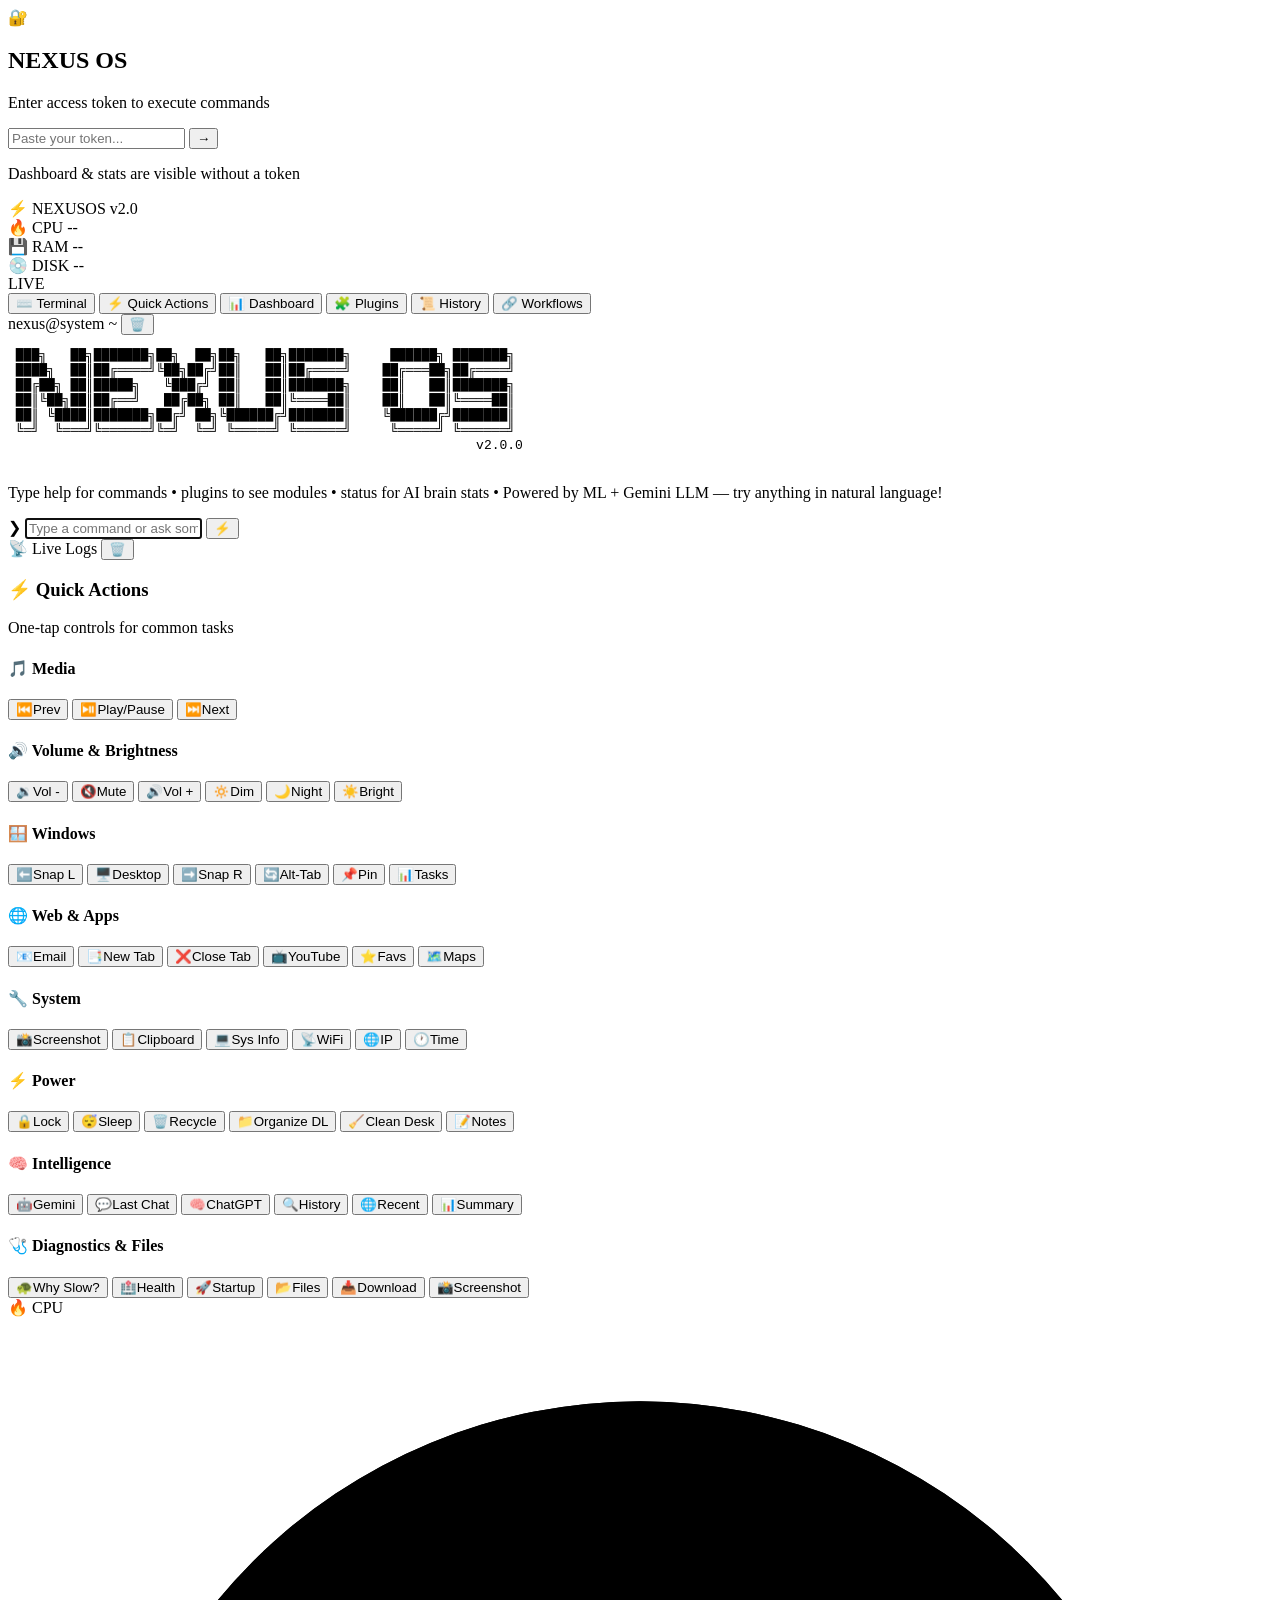
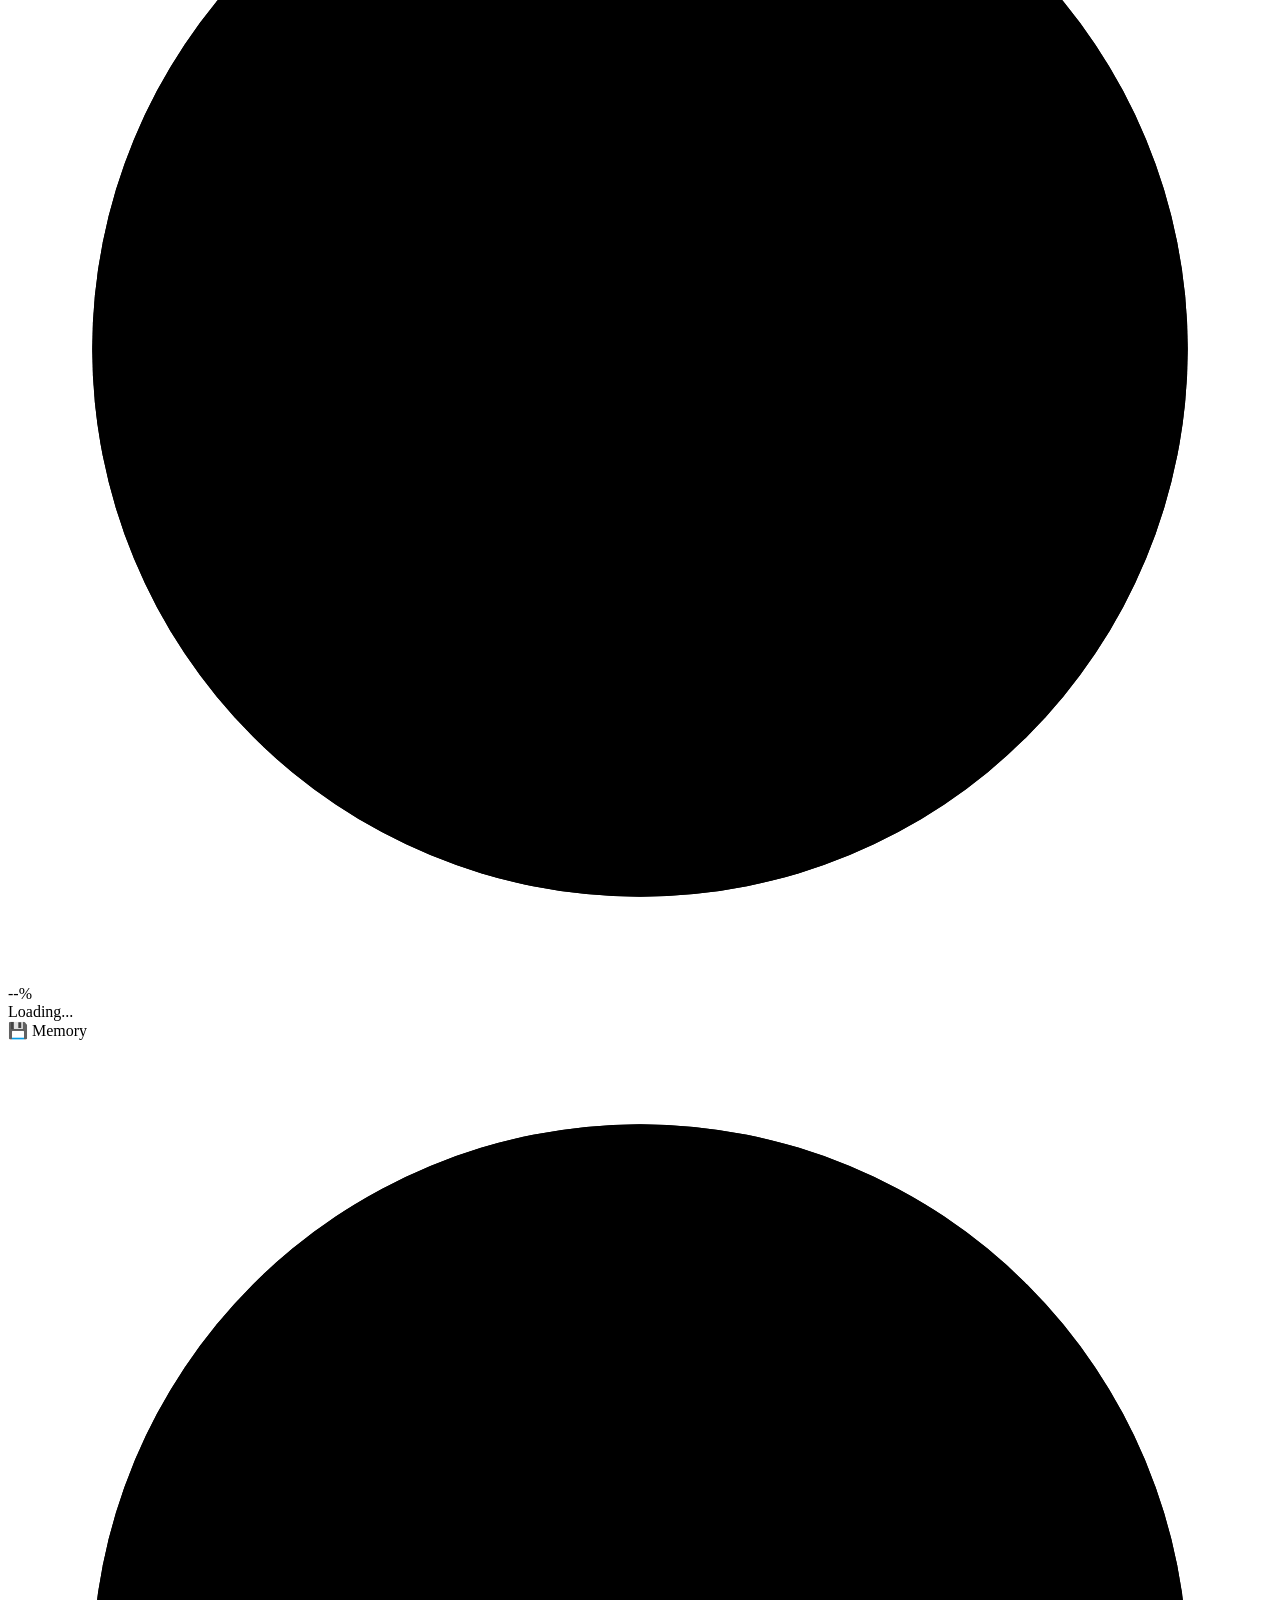
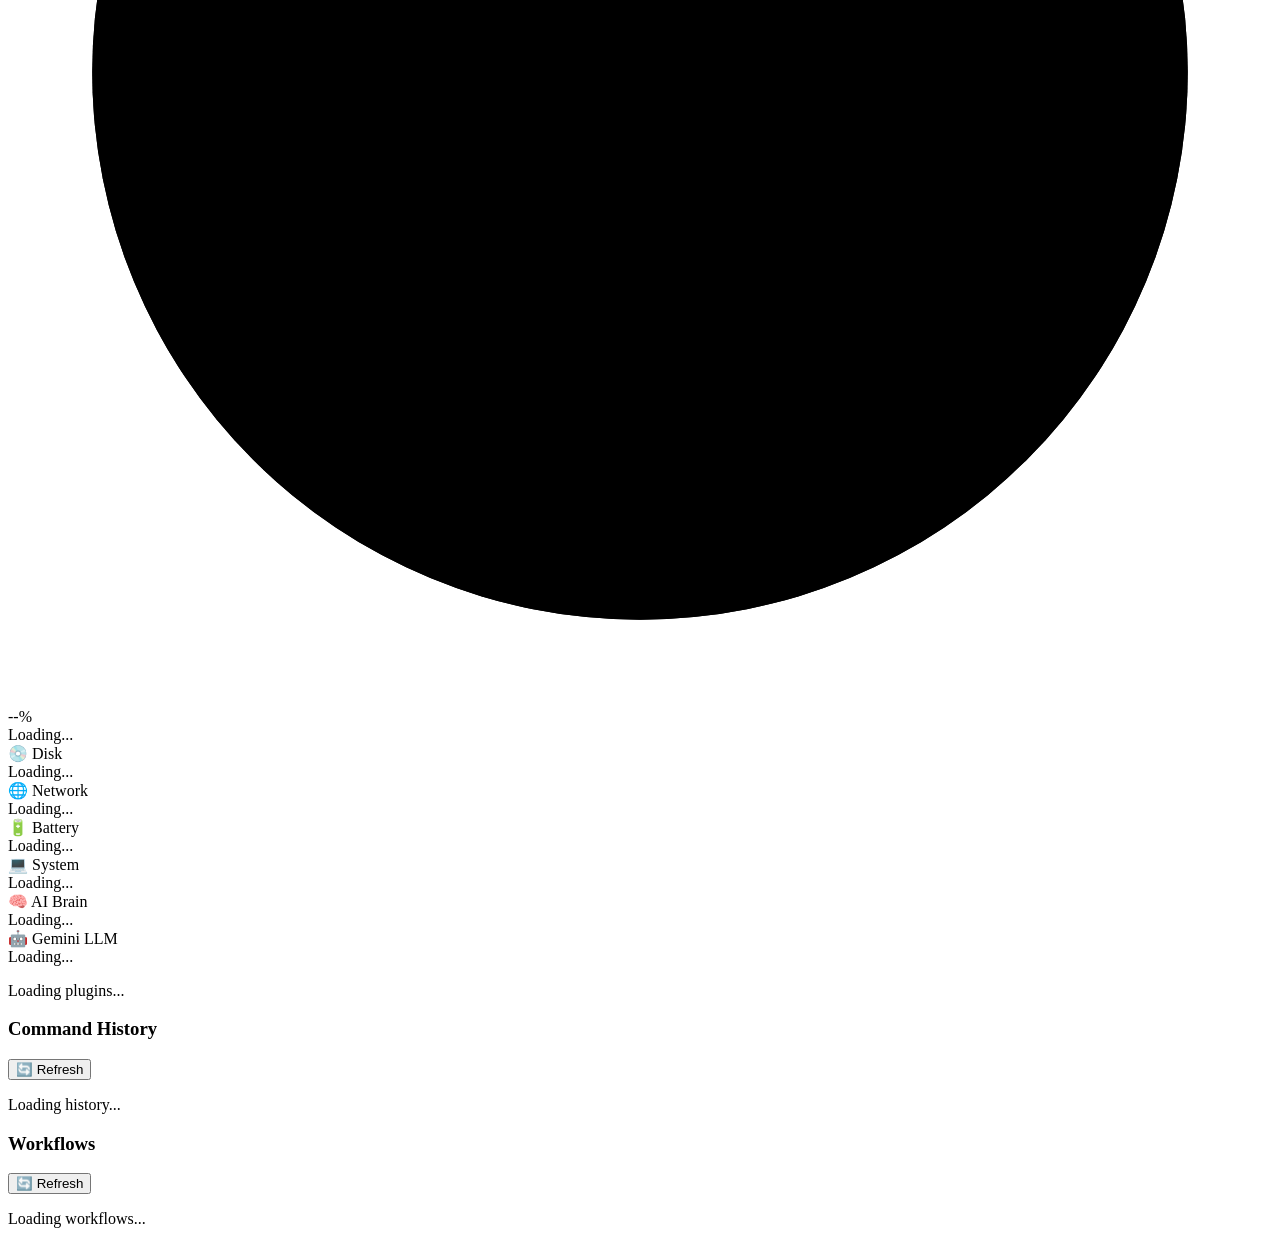
==== nexus/web/static/index.html @ 4aa67c4a "Initial release: Autocrat CLI v1.0.0 AI-powered desktop automation system with: - 17 built-in plugin" ====
<!DOCTYPE html>
<html lang="en">

<head>
    <meta charset="UTF-8">
    <meta name="viewport" content="width=device-width, initial-scale=1.0, user-scalable=yes">
    <meta name="theme-color" content="#0a0a0f">
    <meta name="description" content="NEXUS OS — Advanced System Automation Control Panel">
    <meta name="apple-mobile-web-app-capable" content="yes">
    <meta name="apple-mobile-web-app-status-bar-style" content="black-translucent">
    <title>NEXUS OS — System Control</title>
    <link rel="stylesheet" href="/static/style.css">
    <link rel="preconnect" href="https://fonts.googleapis.com">
    <link
        href="https://fonts.googleapis.com/css2?family=Inter:wght@300;400;500;600;700;800;900&family=JetBrains+Mono:wght@400;500;600&display=swap"
        rel="stylesheet">
</head>

<body>
    <!-- ═══ Background Effects ═══ -->
    <div class="bg-grid"></div>
    <div class="bg-orb orb-1"></div>
    <div class="bg-orb orb-2"></div>
    <div class="bg-orb orb-3"></div>

    <!-- ═══ Auth Modal ═══ -->
    <div class="auth-overlay" id="auth-overlay">
        <div class="auth-modal glass">
            <div class="auth-icon">🔐</div>
            <h2>NEXUS OS</h2>
            <p class="auth-subtitle">Enter access token to execute commands</p>
            <div class="auth-input-row">
                <input type="password" id="auth-token" placeholder="Paste your token..." autocomplete="off"
                    aria-label="Authentication token">
                <button class="btn-auth" id="btn-auth" aria-label="Submit token">→</button>
            </div>
            <p class="auth-error" id="auth-error" role="alert"></p>
            <p class="auth-hint">Dashboard & stats are visible without a token</p>
        </div>
    </div>

    <!-- ═══ Header ═══ -->
    <header class="top-bar" role="banner">
        <div class="logo">
            <span class="logo-icon" aria-hidden="true">⚡</span>
            <span class="logo-text">NEXUS<span class="logo-os">OS</span></span>
            <span class="version-badge">v2.0</span>
        </div>
        <div class="top-stats" role="status" aria-label="System statistics">
            <div class="stat-pill" id="stat-cpu">
                <span class="stat-icon" aria-hidden="true">🔥</span>
                <span class="stat-label">CPU</span>
                <span class="stat-value" id="cpu-val" aria-label="CPU usage">--</span>
            </div>
            <div class="stat-pill" id="stat-ram">
                <span class="stat-icon" aria-hidden="true">💾</span>
                <span class="stat-label">RAM</span>
                <span class="stat-value" id="ram-val" aria-label="RAM usage">--</span>
            </div>
            <div class="stat-pill" id="stat-disk">
                <span class="stat-icon" aria-hidden="true">💿</span>
                <span class="stat-label">DISK</span>
                <span class="stat-value" id="disk-val" aria-label="Disk usage">--</span>
            </div>
            <div class="stat-pill" id="stat-battery" style="display:none">
                <span class="stat-icon" aria-hidden="true">🔋</span>
                <span class="stat-label">BAT</span>
                <span class="stat-value" id="bat-val" aria-label="Battery">--</span>
            </div>
            <div class="stat-pill status-connected" id="ws-status">
                <span class="status-dot"></span>
                <span>LIVE</span>
            </div>
        </div>
    </header>

    <!-- ═══ Navigation Tabs ═══ -->
    <nav class="tab-nav" role="tablist" aria-label="Main navigation">
        <button class="tab active" data-tab="terminal" role="tab" aria-selected="true" aria-controls="tab-terminal">
            <span class="tab-icon" aria-hidden="true">⌨️</span> <span class="tab-label">Terminal</span>
        </button>
        <button class="tab" data-tab="quick" role="tab" aria-selected="false" aria-controls="tab-quick">
            <span class="tab-icon" aria-hidden="true">⚡</span> <span class="tab-label">Quick Actions</span>
        </button>
        <button class="tab" data-tab="dashboard" role="tab" aria-selected="false" aria-controls="tab-dashboard">
            <span class="tab-icon" aria-hidden="true">📊</span> <span class="tab-label">Dashboard</span>
        </button>
        <button class="tab" data-tab="plugins" role="tab" aria-selected="false" aria-controls="tab-plugins">
            <span class="tab-icon" aria-hidden="true">🧩</span> <span class="tab-label">Plugins</span>
        </button>
        <button class="tab" data-tab="history" role="tab" aria-selected="false" aria-controls="tab-history">
            <span class="tab-icon" aria-hidden="true">📜</span> <span class="tab-label">History</span>
        </button>
        <button class="tab" data-tab="workflows" role="tab" aria-selected="false" aria-controls="tab-workflows">
            <span class="tab-icon" aria-hidden="true">🔗</span> <span class="tab-label">Workflows</span>
        </button>
    </nav>

    <!-- ═══ Tab Contents ═══ -->
    <main class="content" role="main">

        <!-- ──── TERMINAL ──── -->
        <section class="tab-content active" id="tab-terminal" role="tabpanel" aria-labelledby="Terminal">
            <div class="terminal-container">
                <div class="terminal-header">
                    <div class="terminal-dots" aria-hidden="true">
                        <span class="dot red"></span>
                        <span class="dot yellow"></span>
                        <span class="dot green"></span>
                    </div>
                    <span class="terminal-title">nexus@system ~</span>
                    <button class="btn-icon" id="clear-terminal" title="Clear terminal" aria-label="Clear terminal">🗑️</button>
                </div>
                <div class="terminal-output" id="terminal-output" role="log" aria-live="polite">
                    <div class="output-line welcome">
                        <pre>
 ███╗   ██╗███████╗██╗  ██╗██╗   ██╗███████╗     ██████╗ ███████╗
 ████╗  ██║██╔════╝╚██╗██╔╝██║   ██║██╔════╝    ██╔═══██╗██╔════╝
 ██╔██╗ ██║█████╗   ╚███╔╝ ██║   ██║███████╗    ██║   ██║███████╗
 ██║╚██╗██║██╔══╝   ██╔██╗ ██║   ██║╚════██║    ██║   ██║╚════██║
 ██║ ╚████║███████╗██╔╝ ██╗╚██████╔╝███████║    ╚██████╔╝███████║
 ╚═╝  ╚═══╝╚══════╝╚═╝  ╚═╝ ╚═════╝ ╚══════╝     ╚═════╝ ╚══════╝
                                                            v2.0.0
                        </pre>
                        <p>Type <span class="cmd-hint" role="button" tabindex="0">help</span> for commands •
                            <span class="cmd-hint" role="button" tabindex="0">plugins</span> to see modules •
                            <span class="cmd-hint" role="button" tabindex="0">status</span> for AI brain stats •
                            Powered by ML + Gemini LLM — try anything in natural language!</p>
                    </div>
                </div>
                <!-- Autocomplete suggestions -->
                <div class="autocomplete-dropdown" id="autocomplete-dropdown" hidden></div>
                <div class="terminal-input-row">
                    <span class="prompt" aria-hidden="true">❯</span>
                    <input type="text" id="terminal-input" placeholder="Type a command or ask something..."
                        autocomplete="off" autofocus aria-label="Command input"
                        role="combobox" aria-autocomplete="list" aria-expanded="false">
                    <button class="btn-send" id="btn-send" aria-label="Execute command">⚡</button>
                </div>
            </div>

            <!-- Live Log Panel -->
            <div class="log-panel">
                <div class="log-header">
                    <span>📡 Live Logs</span>
                    <button class="btn-icon" id="clear-logs" title="Clear logs" aria-label="Clear logs">🗑️</button>
                </div>
                <div class="log-output" id="log-output" role="log" aria-live="off"></div>
            </div>
        </section>

        <!-- ──── QUICK ACTIONS ──── -->
        <section class="tab-content" id="tab-quick" role="tabpanel" aria-labelledby="Quick Actions">
            <div class="quick-actions-container">
                <h3 class="section-title">⚡ Quick Actions</h3>
                <p class="section-subtitle">One-tap controls for common tasks</p>

                <div class="quick-section">
                    <h4 class="quick-section-title">🎵 Media</h4>
                    <div class="quick-grid">
                        <button class="quick-btn" data-cmd="previous song" aria-label="Previous track">⏮️<span>Prev</span></button>
                        <button class="quick-btn quick-btn-lg" data-cmd="play pause" aria-label="Play/Pause">⏯️<span>Play/Pause</span></button>
                        <button class="quick-btn" data-cmd="next song" aria-label="Next track">⏭️<span>Next</span></button>
                    </div>
                </div>

                <div class="quick-section">
                    <h4 class="quick-section-title">🔊 Volume & Brightness</h4>
                    <div class="quick-grid">
                        <button class="quick-btn" data-cmd="volume down" aria-label="Volume down">🔉<span>Vol -</span></button>
                        <button class="quick-btn" data-cmd="mute" aria-label="Mute">🔇<span>Mute</span></button>
                        <button class="quick-btn" data-cmd="volume up" aria-label="Volume up">🔊<span>Vol +</span></button>
                        <button class="quick-btn" data-cmd="brightness down" aria-label="Brightness down">🔅<span>Dim</span></button>
                        <button class="quick-btn" data-cmd="night light" aria-label="Night light">🌙<span>Night</span></button>
                        <button class="quick-btn" data-cmd="brightness up" aria-label="Brightness up">☀️<span>Bright</span></button>
                    </div>
                </div>

                <div class="quick-section">
                    <h4 class="quick-section-title">🪟 Windows</h4>
                    <div class="quick-grid">
                        <button class="quick-btn" data-cmd="snap left" aria-label="Snap window left">⬅️<span>Snap L</span></button>
                        <button class="quick-btn" data-cmd="minimize all" aria-label="Show desktop">🖥️<span>Desktop</span></button>
                        <button class="quick-btn" data-cmd="snap right" aria-label="Snap window right">➡️<span>Snap R</span></button>
                        <button class="quick-btn" data-cmd="alt tab" aria-label="Switch window">🔄<span>Alt-Tab</span></button>
                        <button class="quick-btn" data-cmd="pin window" aria-label="Pin window on top">📌<span>Pin</span></button>
                        <button class="quick-btn" data-cmd="task manager" aria-label="Task manager">📊<span>Tasks</span></button>
                    </div>
                </div>

                <div class="quick-section">
                    <h4 class="quick-section-title">🌐 Web & Apps</h4>
                    <div class="quick-grid">
                        <button class="quick-btn" data-cmd="open email" aria-label="Open Email">📧<span>Email</span></button>
                        <button class="quick-btn" data-cmd="new tab" aria-label="New browser tab">📑<span>New Tab</span></button>
                        <button class="quick-btn" data-cmd="close tab" aria-label="Close tab">❌<span>Close Tab</span></button>
                        <button class="quick-btn" data-cmd="open youtube" aria-label="YouTube">📺<span>YouTube</span></button>
                        <button class="quick-btn" data-cmd="open favorites" aria-label="Favorites">⭐<span>Favs</span></button>
                        <button class="quick-btn" data-cmd="maps" aria-label="Maps">🗺️<span>Maps</span></button>
                    </div>
                </div>

                <div class="quick-section">
                    <h4 class="quick-section-title">🔧 System</h4>
                    <div class="quick-grid">
                        <button class="quick-btn" data-cmd="screenshot" aria-label="Screenshot">📸<span>Screenshot</span></button>
                        <button class="quick-btn" data-cmd="clipboard" aria-label="Clipboard">📋<span>Clipboard</span></button>
                        <button class="quick-btn" data-cmd="sysinfo" aria-label="System info">💻<span>Sys Info</span></button>
                        <button class="quick-btn" data-cmd="wifi" aria-label="WiFi info">📡<span>WiFi</span></button>
                        <button class="quick-btn" data-cmd="ip address" aria-label="IP address">🌐<span>IP</span></button>
                        <button class="quick-btn" data-cmd="time" aria-label="Current time">🕐<span>Time</span></button>
                    </div>
                </div>

                <div class="quick-section">
                    <h4 class="quick-section-title">⚡ Power</h4>
                    <div class="quick-grid">
                        <button class="quick-btn" data-cmd="lock pc" aria-label="Lock PC">🔒<span>Lock</span></button>
                        <button class="quick-btn" data-cmd="sleep" aria-label="Sleep">😴<span>Sleep</span></button>
                        <button class="quick-btn" data-cmd="empty recycle bin" aria-label="Empty trash">🗑️<span>Recycle</span></button>
                        <button class="quick-btn" data-cmd="organize downloads" aria-label="Organize downloads">📁<span>Organize DL</span></button>
                        <button class="quick-btn" data-cmd="organize desktop" aria-label="Organize desktop">🧹<span>Clean Desk</span></button>
                        <button class="quick-btn" data-cmd="note list" aria-label="Notes">📝<span>Notes</span></button>
                    </div>
                </div>

                <div class="quick-section">
                    <h4 class="quick-section-title">🧠 Intelligence</h4>
                    <div class="quick-grid">
                        <button class="quick-btn" data-cmd="gemini chats" aria-label="Open Gemini Chats">🤖<span>Gemini</span></button>
                        <button class="quick-btn" data-cmd="last gemini chat" aria-label="Last Gemini Chat">💬<span>Last Chat</span></button>
                        <button class="quick-btn" data-cmd="chatgpt" aria-label="Open ChatGPT">🧠<span>ChatGPT</span></button>
                        <button class="quick-btn" data-cmd="browser history" aria-label="Browser History">🔍<span>History</span></button>
                        <button class="quick-btn" data-cmd="recent tabs" aria-label="Recent Tabs">🌐<span>Recent</span></button>
                        <button class="quick-btn" data-cmd="daily summary" aria-label="Daily Summary">📊<span>Summary</span></button>
                    </div>
                </div>

                <div class="quick-section">
                    <h4 class="quick-section-title">🩺 Diagnostics & Files</h4>
                    <div class="quick-grid">
                        <button class="quick-btn" data-cmd="why is my pc slow" aria-label="Diagnose Slow PC">🐢<span>Why Slow?</span></button>
                        <button class="quick-btn" data-cmd="health check" aria-label="Health Check">🏥<span>Health</span></button>
                        <button class="quick-btn" data-cmd="startup programs" aria-label="Startup Programs">🚀<span>Startup</span></button>
                        <button class="quick-btn" data-cmd="recent files" aria-label="Recent Files">📂<span>Files</span></button>
                        <button class="quick-btn" data-cmd="open last download" aria-label="Last Download">📥<span>Download</span></button>
                        <button class="quick-btn" data-cmd="open last screenshot" aria-label="Last Screenshot">📸<span>Screenshot</span></button>
                    </div>
                </div>
            </div>
        </section>

        <!-- ──── DASHBOARD ──── -->
        <section class="tab-content" id="tab-dashboard" role="tabpanel" aria-labelledby="Dashboard">
            <div class="dashboard-grid">
                <div class="dash-card glass" id="card-cpu">
                    <div class="card-header"><span class="card-icon" aria-hidden="true">🔥</span> CPU</div>
                    <div class="gauge-container">
                        <svg class="gauge" viewBox="0 0 120 120" aria-hidden="true">
                            <circle class="gauge-bg" cx="60" cy="60" r="52" />
                            <circle class="gauge-fill" id="gauge-cpu" cx="60" cy="60" r="52" />
                        </svg>
                        <div class="gauge-text" id="gauge-cpu-text" aria-label="CPU usage percent">--%</div>
                    </div>
                    <div class="card-details" id="cpu-details">Loading...</div>
                </div>

                <div class="dash-card glass" id="card-ram">
                    <div class="card-header"><span class="card-icon" aria-hidden="true">💾</span> Memory</div>
                    <div class="gauge-container">
                        <svg class="gauge" viewBox="0 0 120 120" aria-hidden="true">
                            <circle class="gauge-bg" cx="60" cy="60" r="52" />
                            <circle class="gauge-fill" id="gauge-ram" cx="60" cy="60" r="52" />
                        </svg>
                        <div class="gauge-text" id="gauge-ram-text" aria-label="RAM usage percent">--%</div>
                    </div>
                    <div class="card-details" id="ram-details">Loading...</div>
                </div>

                <div class="dash-card glass" id="card-disk">
                    <div class="card-header"><span class="card-icon" aria-hidden="true">💿</span> Disk</div>
                    <div class="disk-bars" id="disk-bars">Loading...</div>
                </div>

                <div class="dash-card glass" id="card-network">
                    <div class="card-header"><span class="card-icon" aria-hidden="true">🌐</span> Network</div>
                    <div class="card-details" id="net-details">Loading...</div>
                </div>

                <div class="dash-card glass" id="card-battery">
                    <div class="card-header"><span class="card-icon" aria-hidden="true">🔋</span> Battery</div>
                    <div class="card-details" id="battery-details">Loading...</div>
                </div>

                <div class="dash-card glass" id="card-system">
                    <div class="card-header"><span class="card-icon" aria-hidden="true">💻</span> System</div>
                    <div class="card-details" id="system-details">Loading...</div>
                </div>

                <div class="dash-card glass" id="card-brain">
                    <div class="card-header"><span class="card-icon" aria-hidden="true">🧠</span> AI Brain</div>
                    <div class="card-details" id="brain-details">Loading...</div>
                </div>

                <div class="dash-card glass" id="card-ai-engine">
                    <div class="card-header"><span class="card-icon" aria-hidden="true">🤖</span> Gemini LLM</div>
                    <div class="card-details" id="ai-engine-details">Loading...</div>
                </div>
            </div>
        </section>

        <!-- ──── PLUGINS ──── -->
        <section class="tab-content" id="tab-plugins" role="tabpanel" aria-labelledby="Plugins">
            <div class="plugins-grid" id="plugins-list">
                <p class="loading">Loading plugins...</p>
            </div>
        </section>

        <!-- ──── HISTORY ──── -->
        <section class="tab-content" id="tab-history" role="tabpanel" aria-labelledby="History">
            <div class="history-container">
                <div class="history-header">
                    <h3>Command History</h3>
                    <button class="btn-small" id="refresh-history" aria-label="Refresh history">🔄 Refresh</button>
                </div>
                <div class="history-list" id="history-list">
                    <p class="loading">Loading history...</p>
                </div>
            </div>
        </section>

        <!-- ──── WORKFLOWS ──── -->
        <section class="tab-content" id="tab-workflows" role="tabpanel" aria-labelledby="Workflows">
            <div class="workflows-container">
                <div class="history-header">
                    <h3>Workflows</h3>
                    <button class="btn-small" id="refresh-workflows" aria-label="Refresh workflows">🔄 Refresh</button>
                </div>
                <div class="workflows-list" id="workflows-list">
                    <p class="loading">Loading workflows...</p>
                </div>
            </div>
        </section>

    </main>

    <!-- ═══ Keyboard Shortcut Overlay ═══ -->
    <div class="shortcut-hint" id="shortcut-hint" hidden>
        <span>Press <kbd>/</kbd> to focus terminal • <kbd>Ctrl+1-6</kbd> switch tabs • <kbd>Ctrl+L</kbd> clear • <kbd>Esc</kbd> close</span>
    </div>

    <script src="/static/app.js"></script>
</body>

</html>
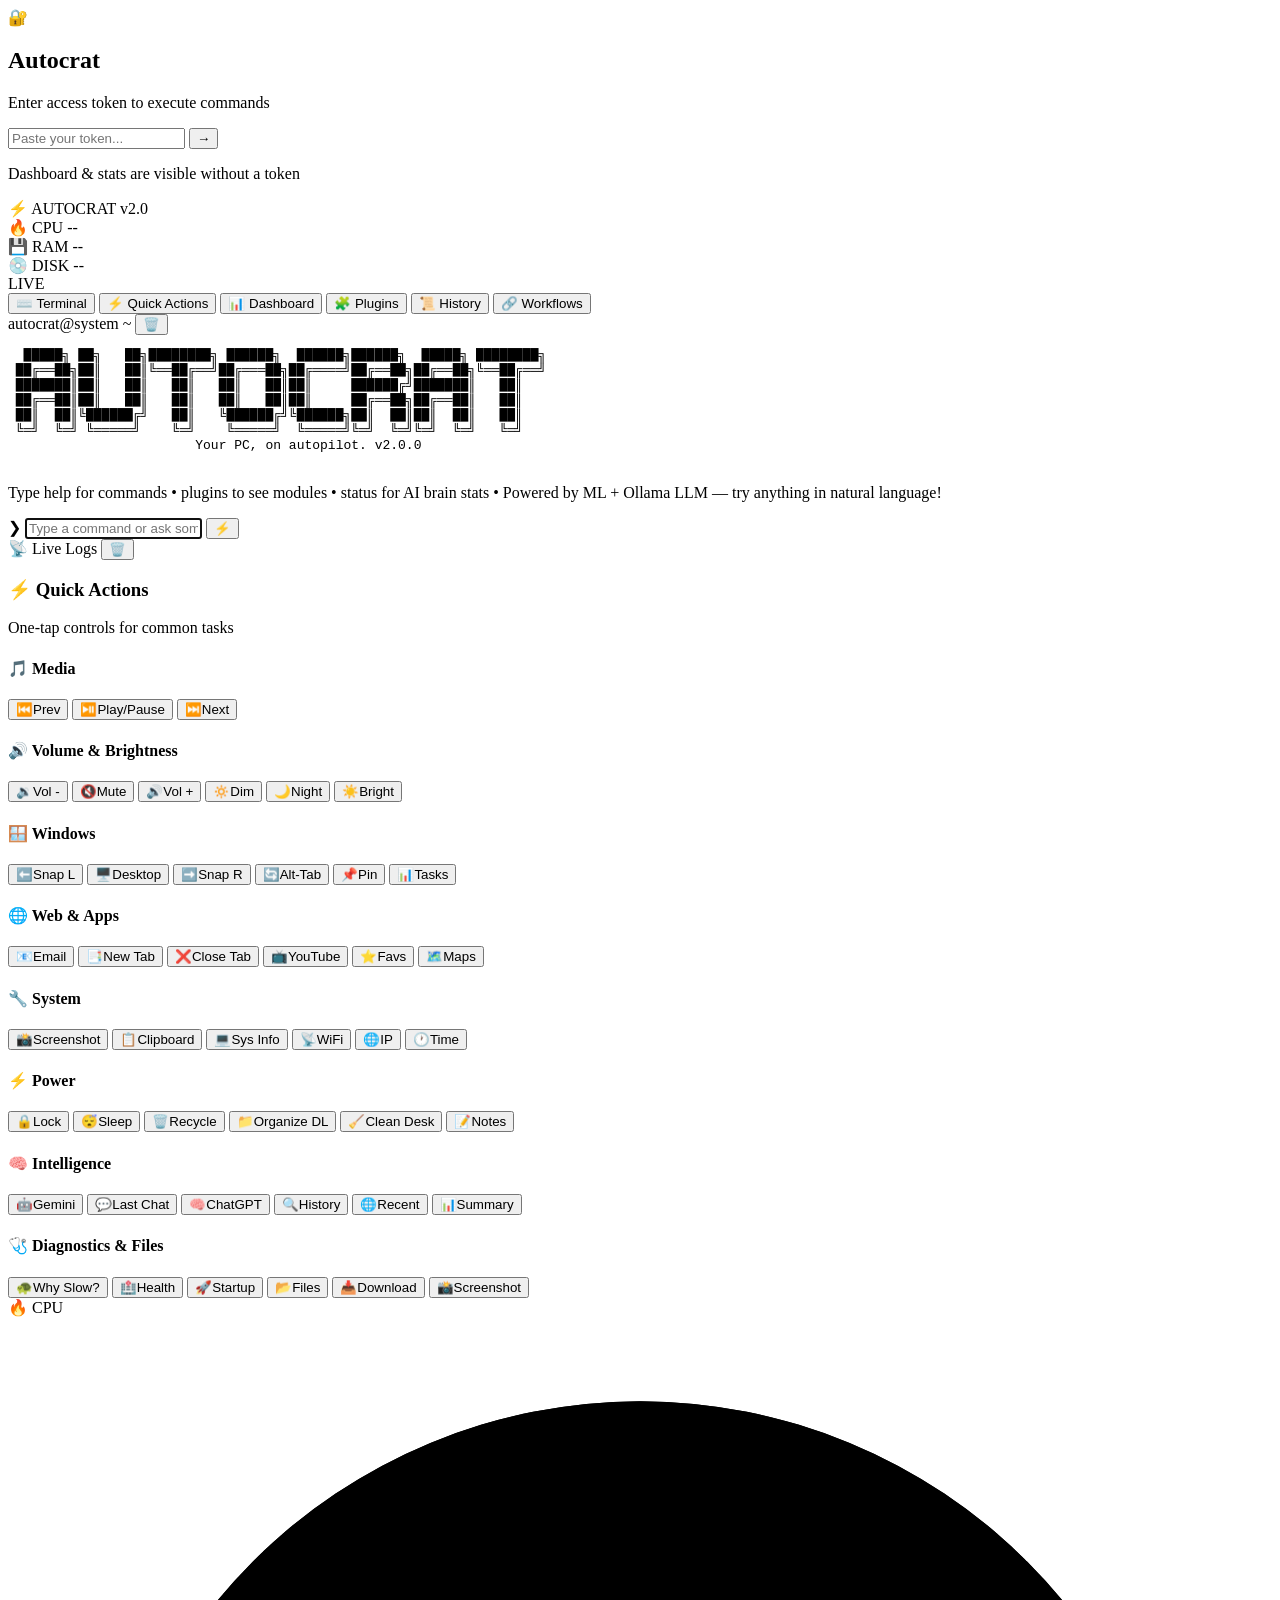
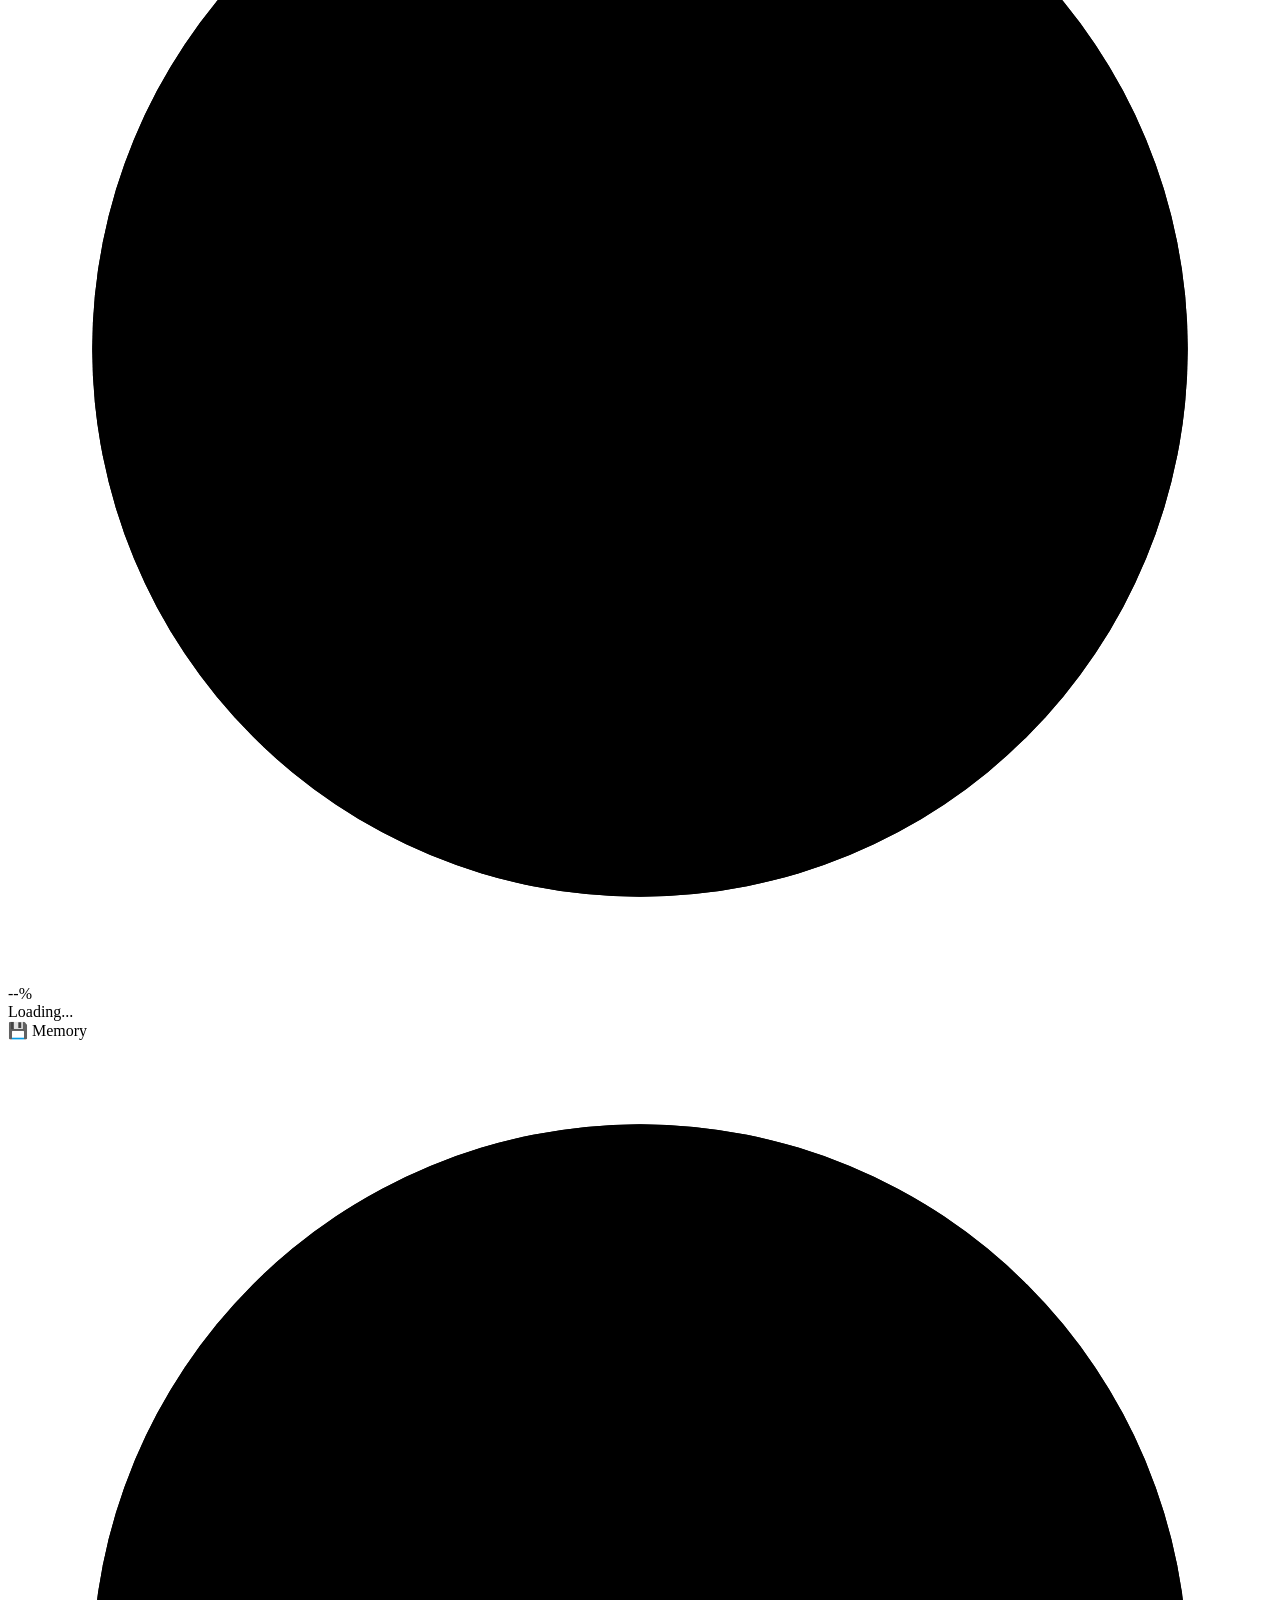
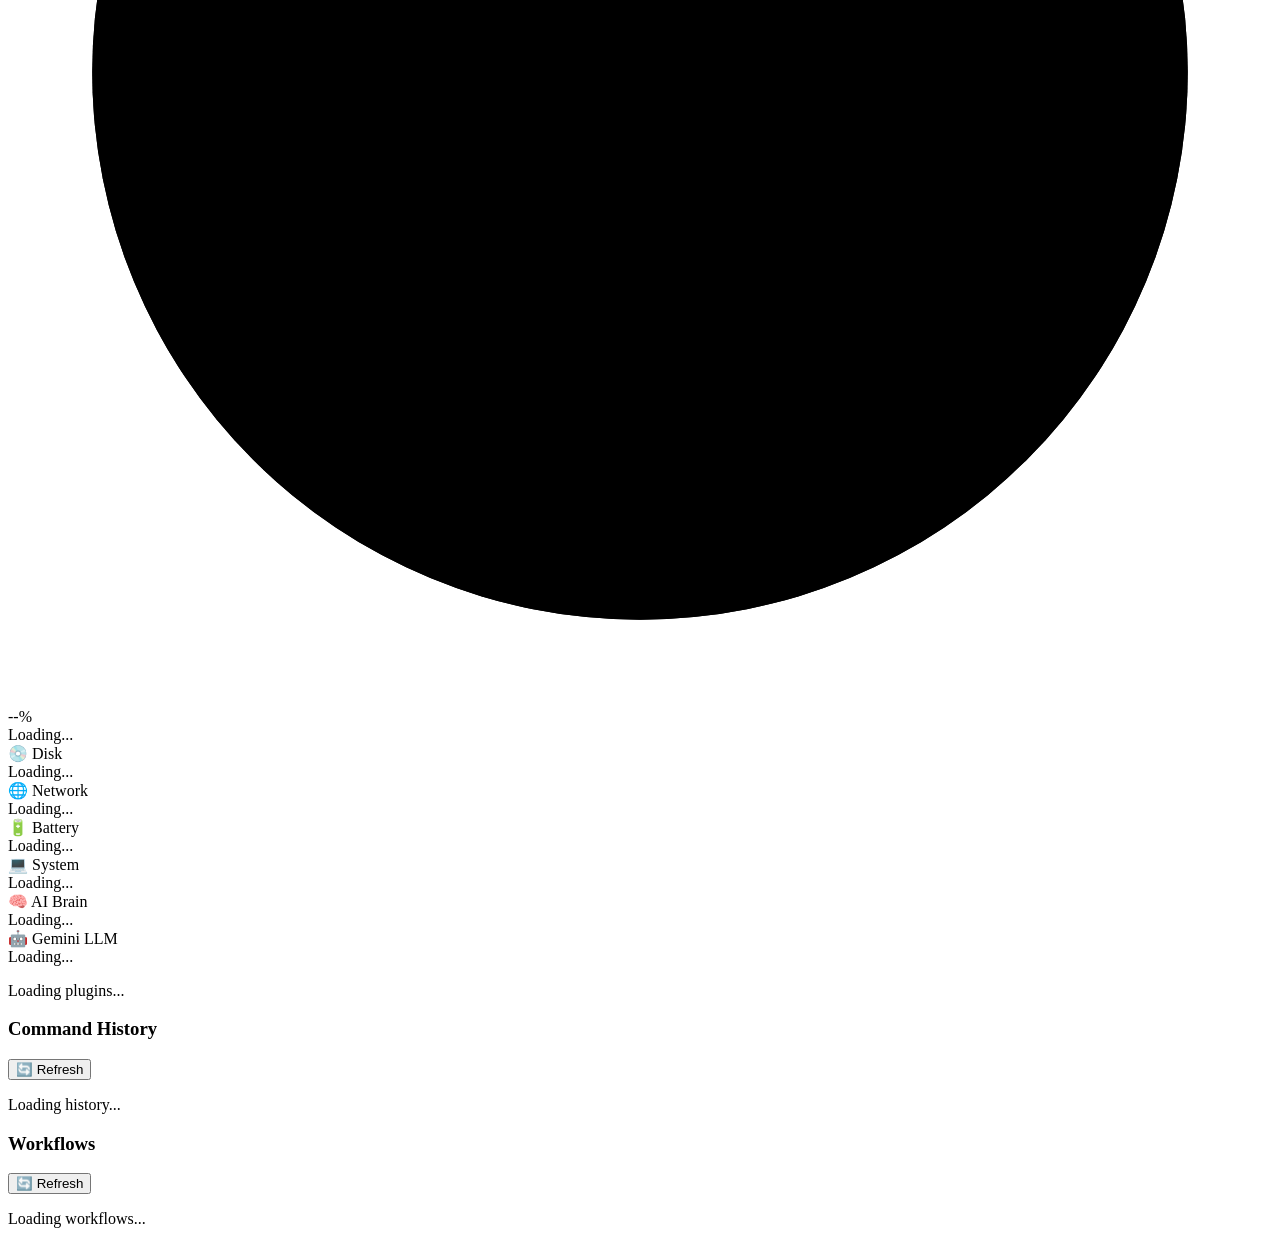
==== commit b421efce: "feat: JARVIS personality engine — narrated responses, session memory, proactive suggestions, full Au" ====
--- a/nexus/web/static/index.html
+++ b/nexus/web/static/index.html
@@ -5,10 +5,10 @@
     <meta charset="UTF-8">
     <meta name="viewport" content="width=device-width, initial-scale=1.0, user-scalable=yes">
     <meta name="theme-color" content="#0a0a0f">
-    <meta name="description" content="NEXUS OS — Advanced System Automation Control Panel">
+    <meta name="description" content="Autocrat — AI-Powered Desktop Automation Control Panel">
     <meta name="apple-mobile-web-app-capable" content="yes">
     <meta name="apple-mobile-web-app-status-bar-style" content="black-translucent">
-    <title>NEXUS OS — System Control</title>
+    <title>Autocrat — Control Panel</title>
     <link rel="stylesheet" href="/static/style.css">
     <link rel="preconnect" href="https://fonts.googleapis.com">
     <link
@@ -27,7 +27,7 @@
     <div class="auth-overlay" id="auth-overlay">
         <div class="auth-modal glass">
             <div class="auth-icon">🔐</div>
-            <h2>NEXUS OS</h2>
+            <h2>Autocrat</h2>
             <p class="auth-subtitle">Enter access token to execute commands</p>
             <div class="auth-input-row">
                 <input type="password" id="auth-token" placeholder="Paste your token..." autocomplete="off"
@@ -43,7 +43,7 @@
     <header class="top-bar" role="banner">
         <div class="logo">
             <span class="logo-icon" aria-hidden="true">⚡</span>
-            <span class="logo-text">NEXUS<span class="logo-os">OS</span></span>
+            <span class="logo-text">AUTO<span class="logo-os">CRAT</span></span>
             <span class="version-badge">v2.0</span>
         </div>
         <div class="top-stats" role="status" aria-label="System statistics">
@@ -108,24 +108,24 @@
                         <span class="dot yellow"></span>
                         <span class="dot green"></span>
                     </div>
-                    <span class="terminal-title">nexus@system ~</span>
+                    <span class="terminal-title">autocrat@system ~</span>
                     <button class="btn-icon" id="clear-terminal" title="Clear terminal" aria-label="Clear terminal">🗑️</button>
                 </div>
                 <div class="terminal-output" id="terminal-output" role="log" aria-live="polite">
                     <div class="output-line welcome">
                         <pre>
- ███╗   ██╗███████╗██╗  ██╗██╗   ██╗███████╗     ██████╗ ███████╗
- ████╗  ██║██╔════╝╚██╗██╔╝██║   ██║██╔════╝    ██╔═══██╗██╔════╝
- ██╔██╗ ██║█████╗   ╚███╔╝ ██║   ██║███████╗    ██║   ██║███████╗
- ██║╚██╗██║██╔══╝   ██╔██╗ ██║   ██║╚════██║    ██║   ██║╚════██║
- ██║ ╚████║███████╗██╔╝ ██╗╚██████╔╝███████║    ╚██████╔╝███████║
- ╚═╝  ╚═══╝╚══════╝╚═╝  ╚═╝ ╚═════╝ ╚══════╝     ╚═════╝ ╚══════╝
-                                                            v2.0.0
+  █████╗ ██╗   ██╗████████╗ ██████╗  ██████╗██████╗  █████╗ ████████╗
+ ██╔══██╗██║   ██║╚══██╔══╝██╔═══██╗██╔════╝██╔══██╗██╔══██╗╚══██╔══╝
+ ███████║██║   ██║   ██║   ██║   ██║██║     ██████╔╝███████║   ██║
+ ██╔══██║██║   ██║   ██║   ██║   ██║██║     ██╔══██╗██╔══██║   ██║
+ ██║  ██║╚██████╔╝   ██║   ╚██████╔╝╚██████╗██║  ██║██║  ██║   ██║
+ ╚═╝  ╚═╝ ╚═════╝    ╚═╝    ╚═════╝  ╚═════╝╚═╝  ╚═╝╚═╝  ╚═╝   ╚═╝
+                        Your PC, on autopilot. v2.0.0
                         </pre>
                         <p>Type <span class="cmd-hint" role="button" tabindex="0">help</span> for commands •
                             <span class="cmd-hint" role="button" tabindex="0">plugins</span> to see modules •
                             <span class="cmd-hint" role="button" tabindex="0">status</span> for AI brain stats •
-                            Powered by ML + Gemini LLM — try anything in natural language!</p>
+                            Powered by ML + Ollama LLM — try anything in natural language!</p>
                     </div>
                 </div>
                 <!-- Autocomplete suggestions -->
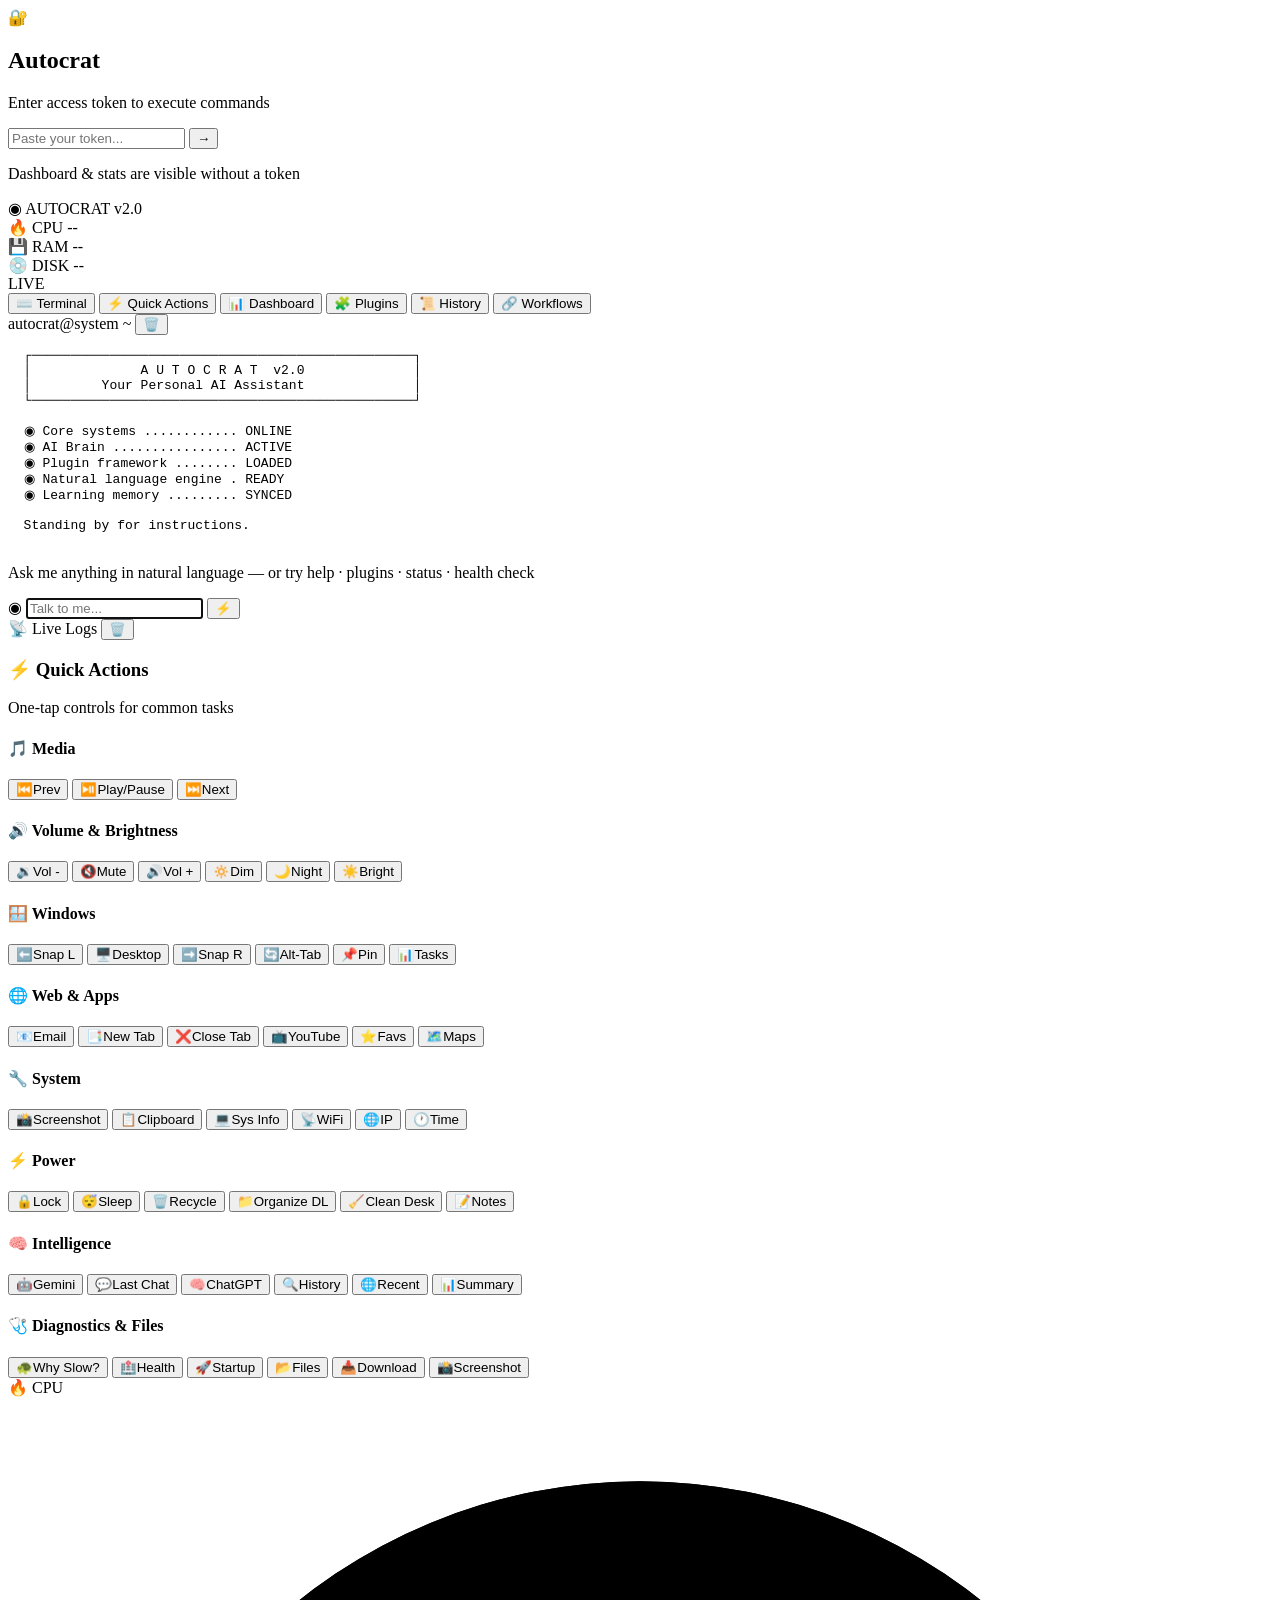
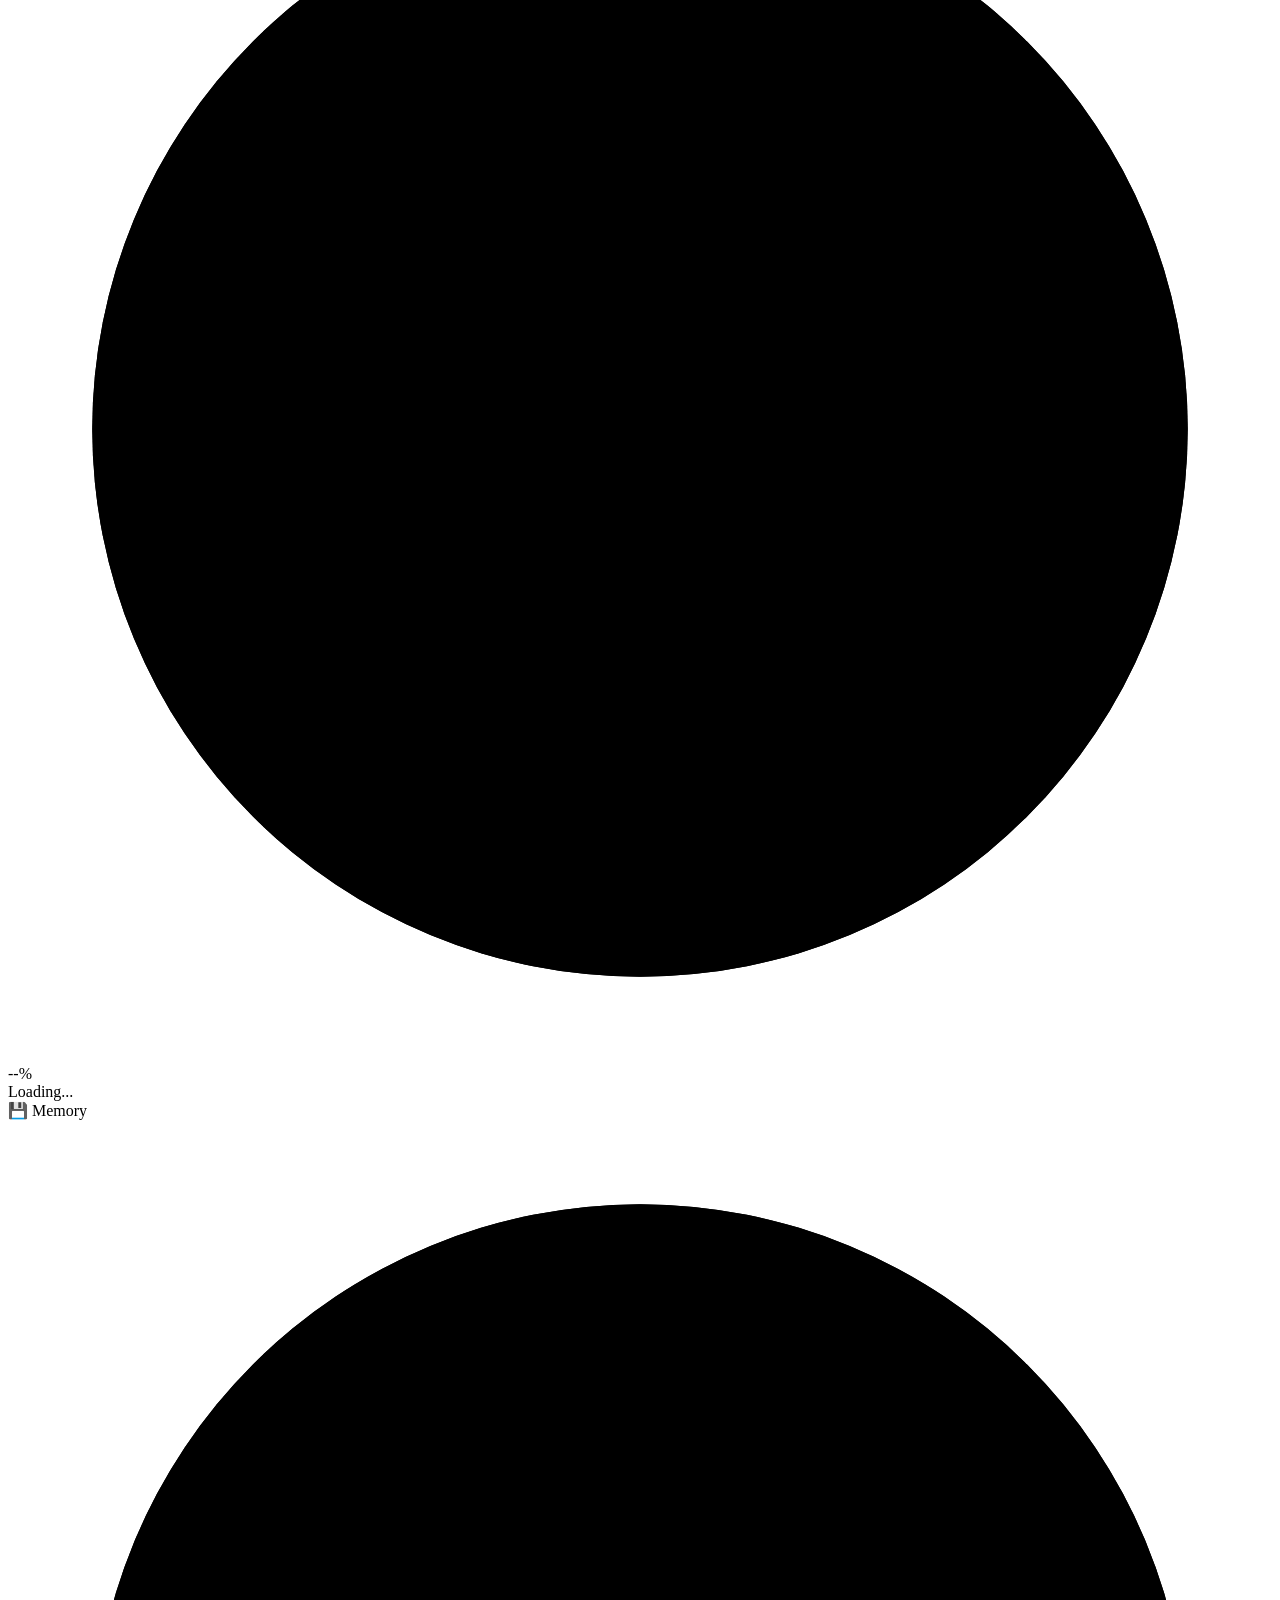
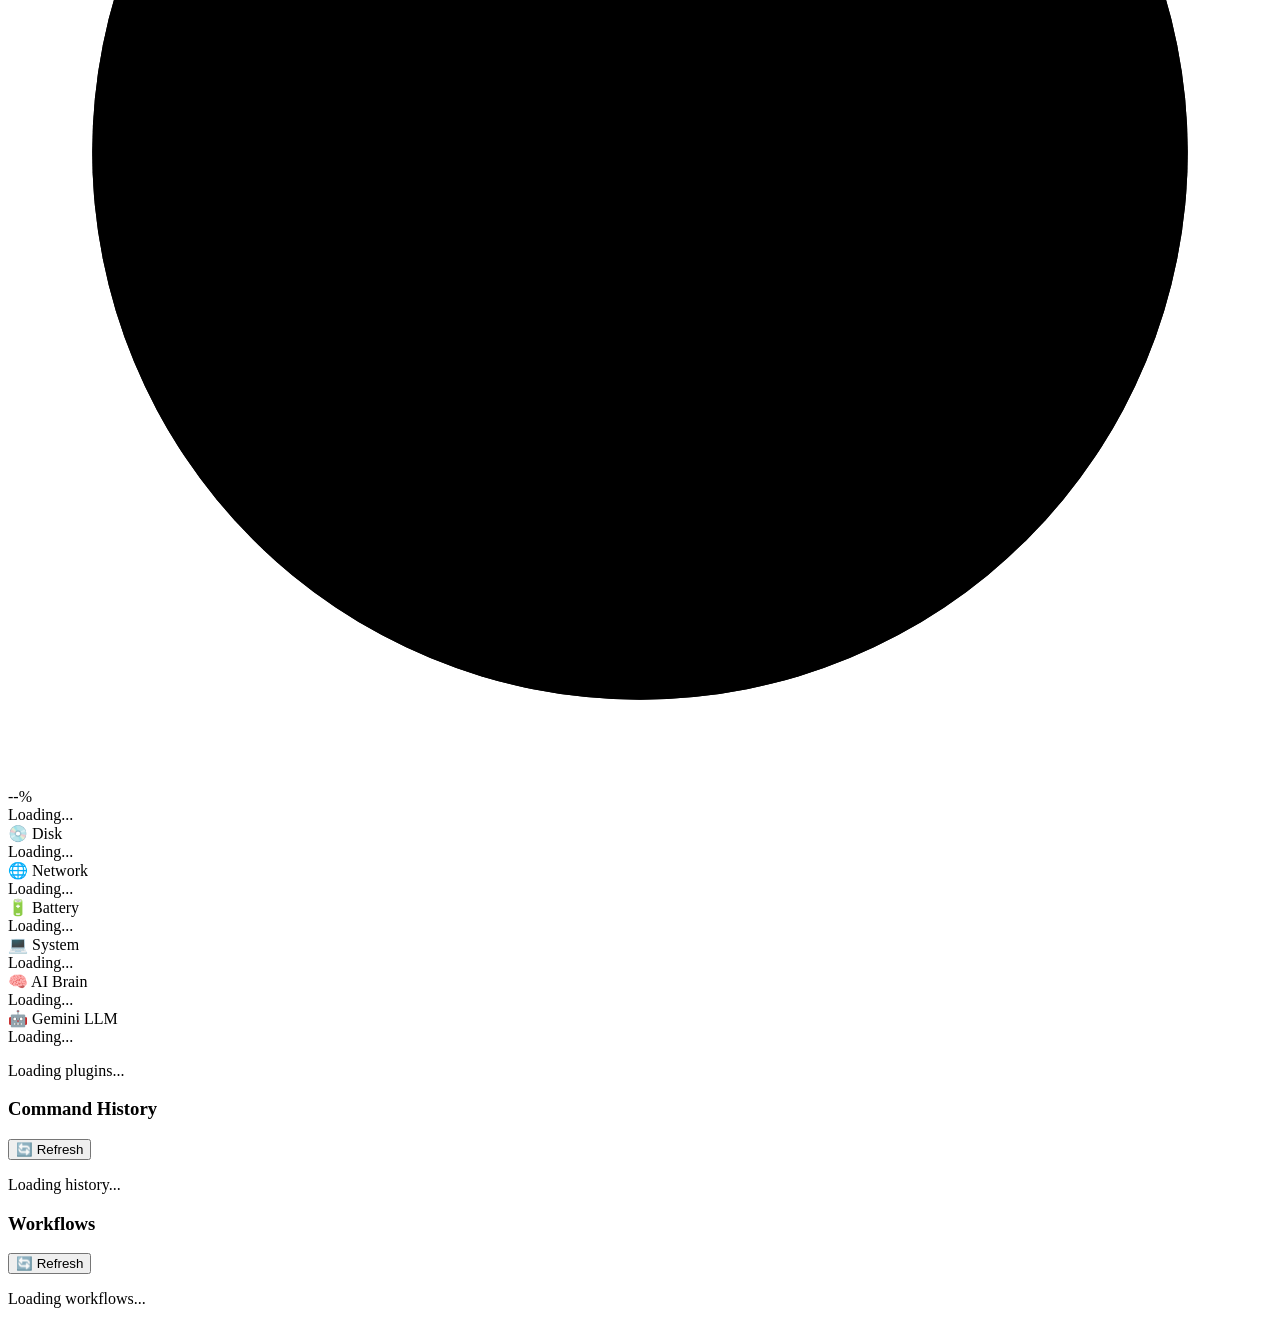
==== commit f72e0c9f: "feat: JARVIS-class personality overhaul — narrated results, proactive awareness, HUD web UI, witty A" ====
--- a/nexus/web/static/index.html
+++ b/nexus/web/static/index.html
@@ -42,7 +42,7 @@
     <!-- ═══ Header ═══ -->
     <header class="top-bar" role="banner">
         <div class="logo">
-            <span class="logo-icon" aria-hidden="true">⚡</span>
+            <span class="logo-icon arc-reactor" aria-hidden="true">◉</span>
             <span class="logo-text">AUTO<span class="logo-os">CRAT</span></span>
             <span class="version-badge">v2.0</span>
         </div>
@@ -112,27 +112,34 @@
                     <button class="btn-icon" id="clear-terminal" title="Clear terminal" aria-label="Clear terminal">🗑️</button>
                 </div>
                 <div class="terminal-output" id="terminal-output" role="log" aria-live="polite">
-                    <div class="output-line welcome">
-                        <pre>
-  █████╗ ██╗   ██╗████████╗ ██████╗  ██████╗██████╗  █████╗ ████████╗
- ██╔══██╗██║   ██║╚══██╔══╝██╔═══██╗██╔════╝██╔══██╗██╔══██╗╚══██╔══╝
- ███████║██║   ██║   ██║   ██║   ██║██║     ██████╔╝███████║   ██║
- ██╔══██║██║   ██║   ██║   ██║   ██║██║     ██╔══██╗██╔══██║   ██║
- ██║  ██║╚██████╔╝   ██║   ╚██████╔╝╚██████╗██║  ██║██║  ██║   ██║
- ╚═╝  ╚═╝ ╚═════╝    ╚═╝    ╚═════╝  ╚═════╝╚═╝  ╚═╝╚═╝  ╚═╝   ╚═╝
-                        Your PC, on autopilot. v2.0.0
+                    <div class="output-line welcome jarvis-boot">
+                        <pre class="boot-text">
+  ┌─────────────────────────────────────────────────┐
+  │              A U T O C R A T  v2.0              │
+  │         Your Personal AI Assistant              │
+  └─────────────────────────────────────────────────┘
+
+  ◉ Core systems ............ ONLINE
+  ◉ AI Brain ................ ACTIVE
+  ◉ Plugin framework ........ LOADED
+  ◉ Natural language engine . READY
+  ◉ Learning memory ......... SYNCED
+
+  Standing by for instructions.
                         </pre>
-                        <p>Type <span class="cmd-hint" role="button" tabindex="0">help</span> for commands •
-                            <span class="cmd-hint" role="button" tabindex="0">plugins</span> to see modules •
-                            <span class="cmd-hint" role="button" tabindex="0">status</span> for AI brain stats •
-                            Powered by ML + Ollama LLM — try anything in natural language!</p>
+                        <p>Ask me anything in natural language — or try
+                            <span class="cmd-hint" role="button" tabindex="0">help</span> ·
+                            <span class="cmd-hint" role="button" tabindex="0">plugins</span> ·
+                            <span class="cmd-hint" role="button" tabindex="0">status</span> ·
+                            <span class="cmd-hint" role="button" tabindex="0">health check</span>
+                        </p>
                     </div>
                 </div>
                 <!-- Autocomplete suggestions -->
                 <div class="autocomplete-dropdown" id="autocomplete-dropdown" hidden></div>
                 <div class="terminal-input-row">
-                    <span class="prompt" aria-hidden="true">❯</span>
-                    <input type="text" id="terminal-input" placeholder="Type a command or ask something..."
+                    <span class="prompt" aria-hidden="true">◉</span>
+                    <input type="text" id="terminal-input" placeholder="Talk to me..."
                         autocomplete="off" autofocus aria-label="Command input"
                         role="combobox" aria-autocomplete="list" aria-expanded="false">
                     <button class="btn-send" id="btn-send" aria-label="Execute command">⚡</button>
